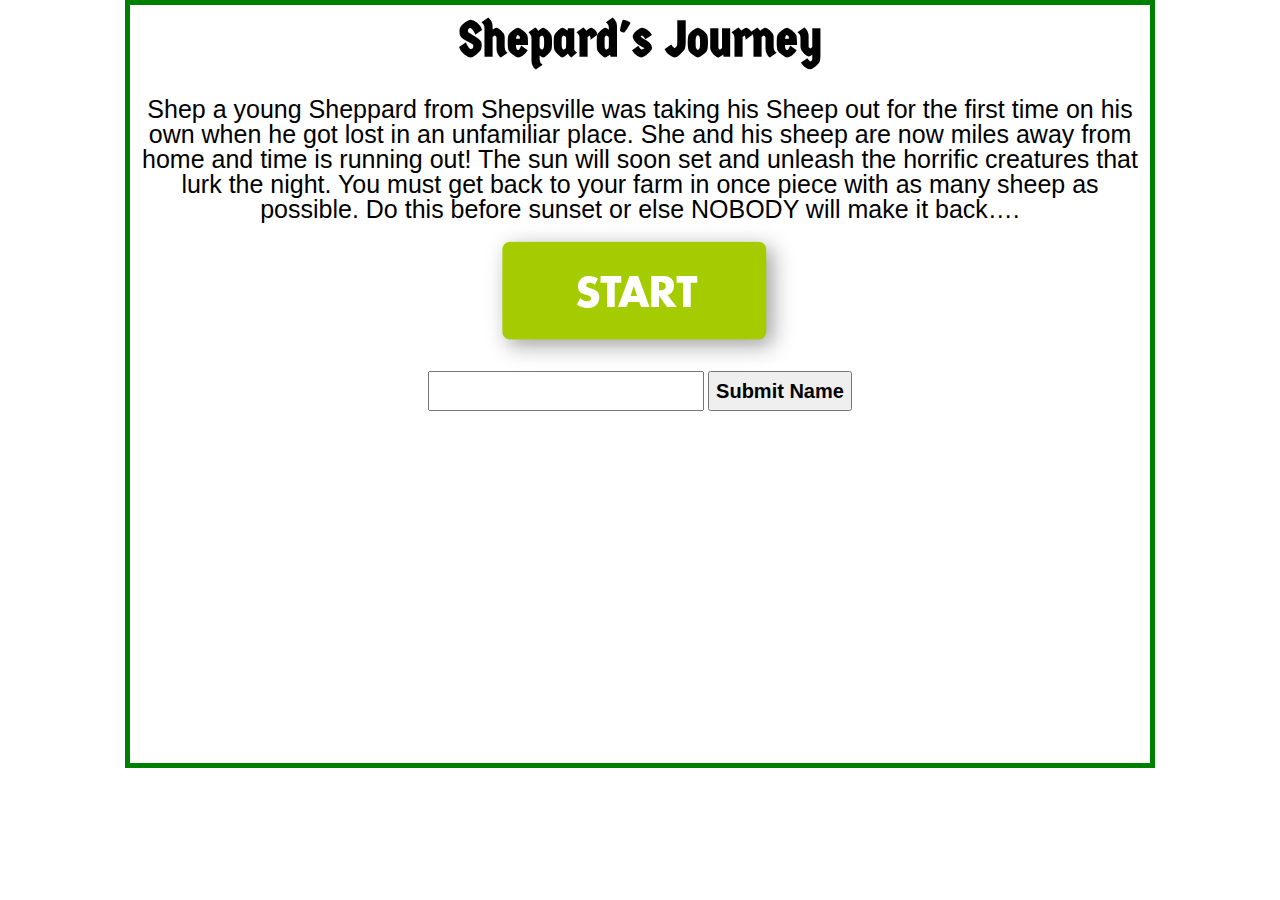
==== index.html @ 8cdbdb7c "new index name" ====
<html lang="en">
<head>
    <meta charset="UTF-8">
    <meta name="viewport" content="width=device-width, initial-scale=1.0">
    <meta http-equiv="X-UA-Compatible" content="ie=edge">
    <title>Shepard's Journey</title>
    <link rel="stylesheet" type="text/css" href="assets/reset.css">
    <link href="https://fonts.googleapis.com/css?family=Aclonica|Germania+One" rel='stylesheet'>
    
    <link rel="stylesheet" type="text/css" href="assets/style.css">
</head>

<body class="introScene"> 

    <center>
        <div class="border" id="wholegame">
            <div id="gametitle">
                <h1> Shepard's Journey</h1>
            </div>
            <br>
            <br>
            <p id="introParagraph">Shep a young Sheppard from Shepsville was taking his Sheep out for the first time on his own when he got lost
                in an unfamiliar place. She and his sheep are now miles away from home and time is running out! The sun will
                soon set and unleash the horrific creatures that lurk the night. You must get back to your farm in once piece
                with as many sheep as possible. Do this before sunset or else NOBODY will make it back….</p>


            
            <a href="items.html"><img id="startButton" src="images/start.png" alt=""></a> 


            <div>

                <input id="inputname" type="text"> 
                <button id="pickname" type="button"> Submit Name </button>

            </div>

        </div>
    </center>
</body>
</html>
---- assets/style.css ----
html {
    overflow: hidden;
}

.introScene {
    background-image: url(../images/SceneIntro.jpg);
    background-repeat: no-repeat;
    background-size: cover;
}

h1 {
    font-family: 'Germania One', cursive;
    font-size: 50px;
    font-weight: bold;
}

h2 {
    font-family: 'Germania One', cursive;
    font-size: 30px;
    font-weight: bold;
}

#introParagraph {
    font-family: 'Gill Sans', 'Gill Sans MT', Calibri, 'Trebuchet MS', sans-serif;
    font-size: 25px;
}

.border {
    border-style: solid;
    border-width: 5px;
    border-color: green;
    height: 100px;
}

#wholegame  {
    width: 1000px;
    height: 738px;
    padding: 10px;
}

#questionstatus {
    height: 330px;
    margin-top: 10px;
    margin-bottom: 5px;
    padding: 5px;
    font-family: 'Gill Sans', 'Gill Sans MT', Calibri, 'Trebuchet MS', sans-serif;
    font-size: 25px;
    font-weight: bold;
}

#questions {
    width:560px;
    height:280px;       
    float:left;
    padding: 20px;
    background: rgba(204, 204, 204, 0.85);
    position: relative;
}

#statusTime  {
    float:right;
    width: 360px;
    background: rgba(204, 204, 204, 0.85);
}

#answersitems  {
    width: 600px;
    height: auto;
    float: left;
    font-family: 'Gill Sans', 'Gill Sans MT', Calibri, 'Trebuchet MS', sans-serif;
    font-size: 25px;
    font-weight: bold;
}

#startButton {
    animation: blinker 1s linear infinite; 
}
    @keyframes blinker {  
    50% { opacity: 0; }
  }  

#itemsCollected {
    border: solid 3px darkgray;
    border-radius: 5px;
    background: linear-gradient(rgb(245, 248, 248), rgb(15, 175, 55), rgb(245, 248, 248));  
    font-family: 'Germania One', cursive;
    font-size: 50px;
    font-weight: bold;
    padding: 10px;
    animation: blinker 1s linear infinite; 
    margin-top: 20px;
    margin-left: 35px;
    box-shadow: 0px 0px 20px #fff;
    float: left;
}  

#itemsHolder {
    border: solid 5px green;
    float: right;
    width: 340px;
    height: 300px;
    padding: 10px;
    text-align: center;
    color: white;
    background:rgb(70, 130, 70);
}

#characterContainers {
    margin-top: 20px;
    display: inline-block;
    text-align: center;
}

#food, #staff, #flute {
    border: solid 5px darkgray;
    box-shadow: 0px 0px 20px #fff;
    margin-bottom: 10px;
    margin-left: 15px;
    display: inline-block;
    position: relative;
}

#itemDescription {
    padding: 5px;
    width: auto;
    height: auto;
    background: lightgray;
    margin-top: 20px;
    border: solid 2px lightgray;
    font-family: 'Germania One', cursive;
    font-size: 20px;
    display: inline-block;
    position: relative;
}

#food #foodDescription {
    visibility: hidden;
    width: 120px;
    background-color: #555;
    color: #fff;
    text-align: center;
    border-radius: 6px;
    padding: 5px 0;
    position: absolute;
    z-index: 1;
    bottom: 125%;
    left: 50%;
    margin-left: -60px;
    opacity: 0;
    transition: opacity 0.3s;
}

#food #foodDescription::after {
    content: "";
    position: absolute;
    top: 100%;
    left: 50%;
    margin-left: -5px;
    border-width: 5px;
    border-style: solid;
    border-color: #555 transparent transparent transparent;
}

#food:hover #foodDescription {
    visibility: visible;
    opacity: 1;
}

#staff #staffDescription {
    visibility: hidden;
    width: 120px;
    background-color: #555;
    color: #fff;
    text-align: center;
    border-radius: 6px;
    padding: 5px 0;
    position: absolute;
    z-index: 1;
    bottom: 125%;
    left: 50%;
    margin-left: -60px;
    opacity: 0;
    transition: opacity 0.3s;
}

#staff #staffDescription::after {
    content: "";
    position: absolute;
    top: 100%;
    left: 50%;
    margin-left: -5px;
    border-width: 5px;
    border-style: solid;
    border-color: #555 transparent transparent transparent;
}

#staff:hover #staffDescription {
    visibility: visible;
    opacity: 1;
}

#flute #fluteDescription {
    visibility: hidden;
    width: 120px;
    background-color: #555;
    color: #fff;
    text-align: center;
    border-radius: 6px;
    padding: 5px 0;
    position: absolute;
    z-index: 1;
    bottom: 125%;
    left: 50%;
    margin-left: -60px;
    opacity: 0;
    transition: opacity 0.3s;
}

#flute #fluteDescription::after {
    content: "";
    position: absolute;
    top: 100%;
    left: 50%;
    margin-left: -5px;
    border-width: 5px;
    border-style: solid;
    border-color: #555 transparent transparent transparent;
}

#flute:hover #fluteDescription {
    visibility: visible;
    opacity: 1;
}

#inputname, #pickname {
    font-size: 20px;
    font-weight: bold;
    height: 40px;
}

#time, #health, #sheep {
    font-family: 'Gill Sans', 'Gill Sans MT', Calibri, 'Trebuchet MS', sans-serif;
    font-size: 25px;
    display: flex;
    align-items: center;
    justify-content: center;
    padding-left: 10px;
}

#answerOne, #answerTwo {
    padding: 5px;
    background: linear-gradient(rgb(15, 114, 40, 0.85),rgba(204, 204, 204, 0.85), rgb(15, 114, 40, 0.85));  
    display: flex;
    align-items: center;
    justify-content: center;
    height: 50px;
}

#answerOne {
    margin-bottom: 15px;
    border-bottom-width: 10px;
}

#answerTwo {
    border-top-width: 10px;
}

.answerOneB, .answerTwoB, .answerOneC, .answerTwoC {
    padding: 5px;
    background: linear-gradient(rgb(15, 114, 40, 0.85),rgba(204, 204, 204, 0.85), rgb(15, 114, 40, 0.85));  
    display: flex;
    align-items: center;
    justify-content: center;
    height: 50px;   
    border-style: solid;
    border-width: 5px;
    border-color: green; 
}

#itemsContainer {
    padding: 20px;
    height: 110px;
}

.characters {
    float: left;
    margin-left: 10px;
    margin-top: 10px;
    border: solid 5px darkgray;
    box-shadow: 0px 0px 20px #fff;
    position: relative;
    text-align: center;
}

#wolf {
    border: solid 5px red;
    animation: shake 1s;
    animation-iteration-count: infinite; 
}

@keyframes shake {
    0% { transform: translate(1px, 1px) rotate(0deg); }
    10% { transform: translate(-1px, -2px) rotate(-1deg); }
    20% { transform: translate(-3px, 0px) rotate(1deg); }
    30% { transform: translate(3px, 2px) rotate(0deg); }
    40% { transform: translate(1px, -1px) rotate(1deg); }
    50% { transform: translate(-1px, 2px) rotate(-1deg); }
    60% { transform: translate(-3px, 1px) rotate(0deg); }
    70% { transform: translate(3px, 1px) rotate(-1deg); }
    80% { transform: translate(-1px, -1px) rotate(1deg); }
    90% { transform: translate(1px, 2px) rotate(0deg); }
    100% { transform: translate(1px, -2px) rotate(-1deg); }
}

#wolfLife {
    font-family: Impact, Haettenschweiler, 'Arial Narrow Bold', sans-serif;
    font-weight: bold;
    font-size: 30px;
    color: red;
    position: absolute;
    bottom: 8px;
    left: 120px;

}

.lifeText {
    font-family: Impact, Haettenschweiler, 'Arial Narrow Bold', sans-serif;
    font-weight: bold;
    font-size: 30px;
    color: red;
    position: absolute;
    bottom: 8px;
    left: 56px;
}

#replay {
    animation: blinker 1s linear infinite; 
}

#yourScoreIs {
    font-family: 'Gill Sans', 'Gill Sans MT', Calibri, 'Trebuchet MS', sans-serif;
    font-size: 25px;
}

input, #submitScore, #highscorelist {
    font-size: 20px;
    font-weight: bold;
    height: 40px;
}

#shepicon {
    margin-left: 50px;
}
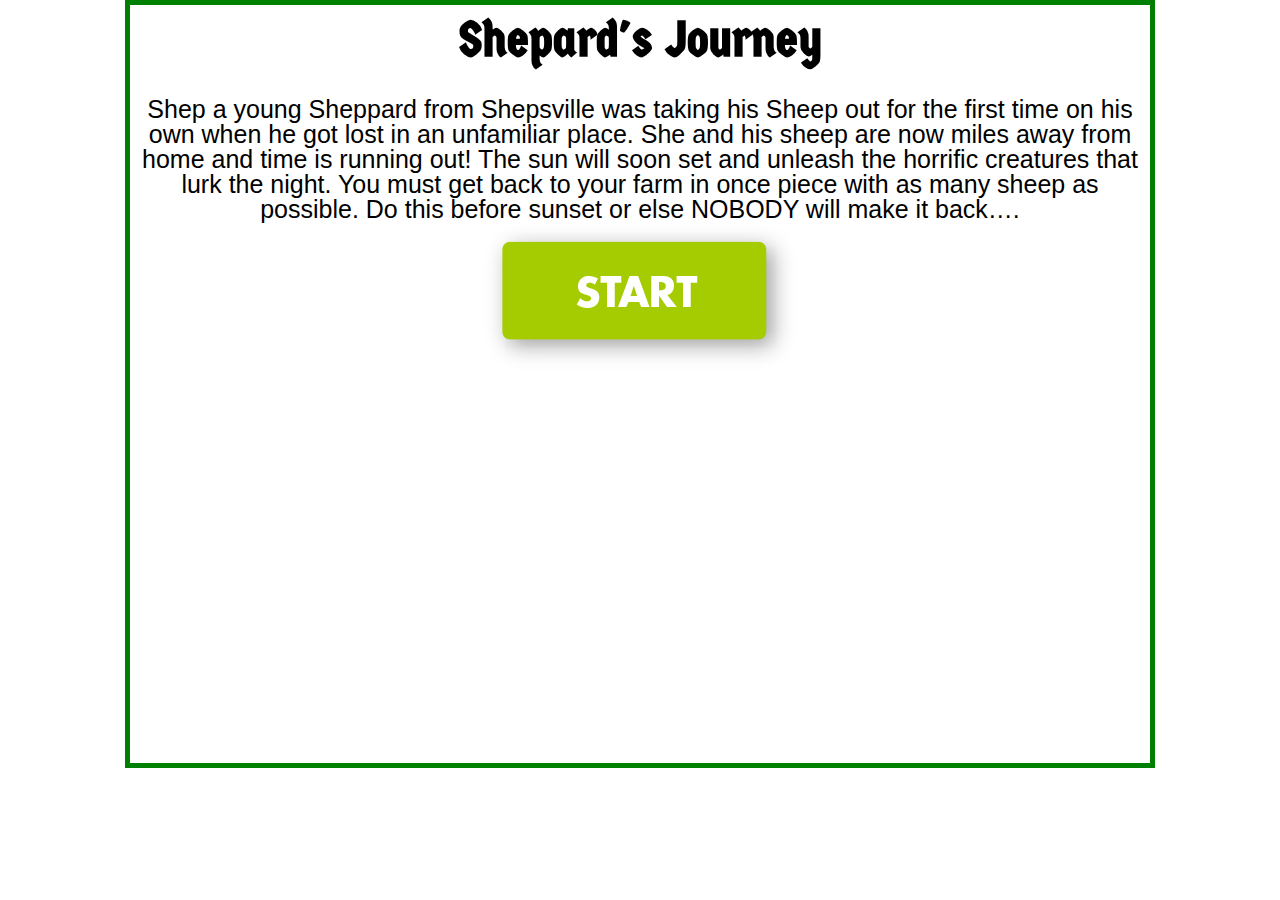
==== commit cca69410: "changed photo names" ====
--- a/index.html
+++ b/index.html
@@ -29,12 +29,6 @@
             <a href="items.html"><img id="startButton" src="images/start.png" alt=""></a> 
 
 
-            <div>
-
-                <input id="inputname" type="text"> 
-                <button id="pickname" type="button"> Submit Name </button>
-
-            </div>
 
         </div>
     </center>
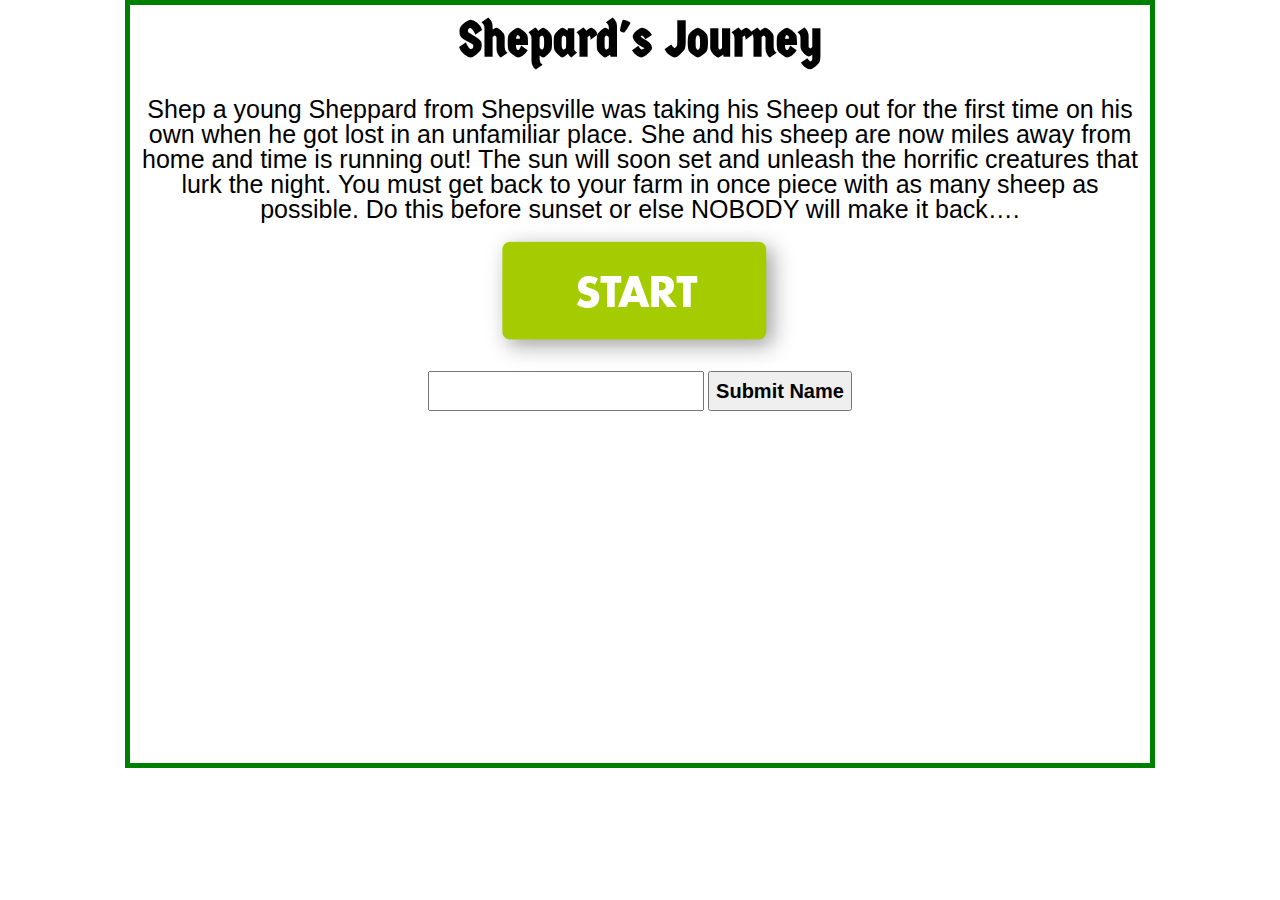
==== commit 7b191f8a: "fixed image file name to all lowercase" ====
--- a/index.html
+++ b/index.html
@@ -29,6 +29,12 @@
             <a href="items.html"><img id="startButton" src="images/start.png" alt=""></a> 
 
 
+            <div>
+
+                <input id="inputname" type="text"> 
+                <button id="pickname" type="button"> Submit Name </button>
+
+            </div>
 
         </div>
     </center>
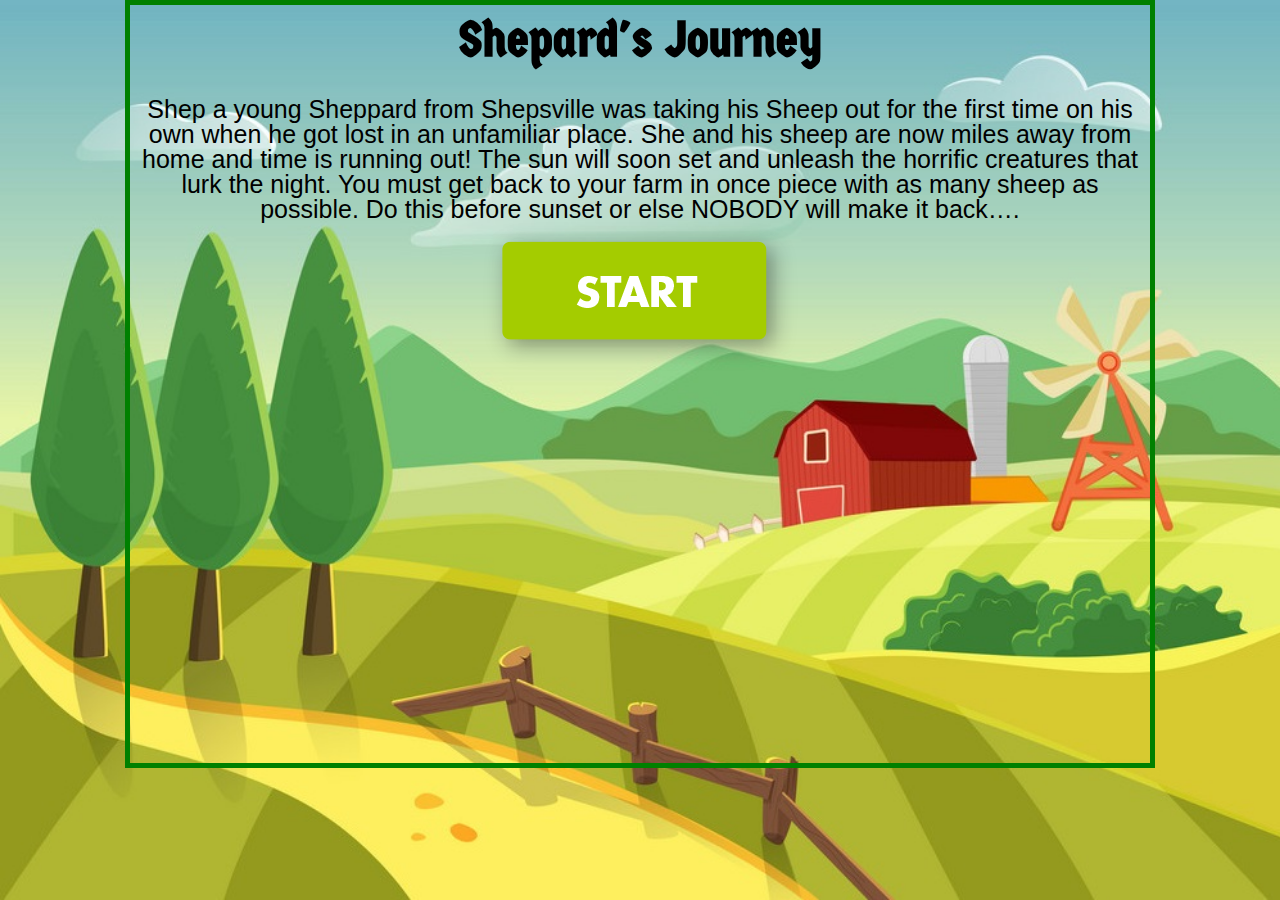
==== commit 6432b71e: "final touches" ====
--- a/index.html
+++ b/index.html
@@ -26,15 +26,9 @@
 
 
             
-            <a href="items.html"><img id="startButton" src="images/start.png" alt=""></a> 
+            <a href="items.html"><img id="startButton" src="imagestwo/start.png" alt=""></a> 
 
 
-            <div>
-
-                <input id="inputname" type="text"> 
-                <button id="pickname" type="button"> Submit Name </button>
-
-            </div>
 
         </div>
     </center>
--- a/assets/style.css
+++ b/assets/style.css
@@ -3,7 +3,7 @@
 }
 
 .introScene {
-    background-image: url(../images/SceneIntro.jpg);
+    background-image: url(../imagestwo/sceneintro.jpg);
     background-repeat: no-repeat;
     background-size: cover;
 }
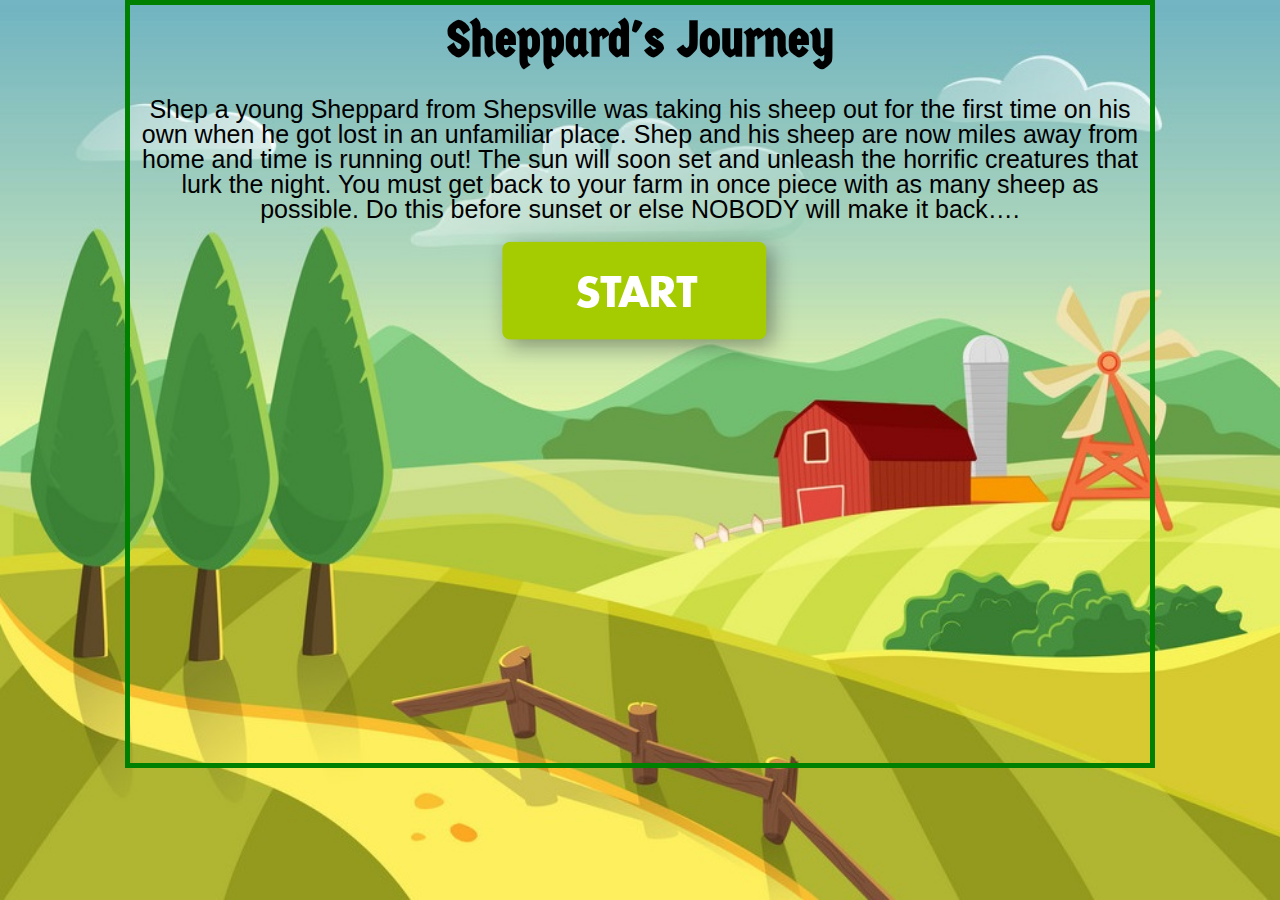
==== commit 41bad5a3: "fixed mispell, div size and position" ====
--- a/index.html
+++ b/index.html
@@ -15,12 +15,12 @@
     <center>
         <div class="border" id="wholegame">
             <div id="gametitle">
-                <h1> Shepard's Journey</h1>
+                <h1> Sheppard's Journey</h1>
             </div>
             <br>
             <br>
-            <p id="introParagraph">Shep a young Sheppard from Shepsville was taking his Sheep out for the first time on his own when he got lost
-                in an unfamiliar place. She and his sheep are now miles away from home and time is running out! The sun will
+            <p id="introParagraph">Shep a young Sheppard from Shepsville was taking his sheep out for the first time on his own when he got lost
+                in an unfamiliar place. Shep and his sheep are now miles away from home and time is running out! The sun will
                 soon set and unleash the horrific creatures that lurk the night. You must get back to your farm in once piece
                 with as many sheep as possible. Do this before sunset or else NOBODY will make it back….</p>
 
--- a/assets/style.css
+++ b/assets/style.css
@@ -64,7 +64,7 @@
 }
 
 #answersitems  {
-    width: 600px;
+    width: 610px;
     height: auto;
     float: left;
     font-family: 'Gill Sans', 'Gill Sans MT', Calibri, 'Trebuchet MS', sans-serif;
@@ -89,7 +89,7 @@
     padding: 10px;
     animation: blinker 1s linear infinite; 
     margin-top: 20px;
-    margin-left: 35px;
+    margin-left: 25px;
     box-shadow: 0px 0px 20px #fff;
     float: left;
 }  
